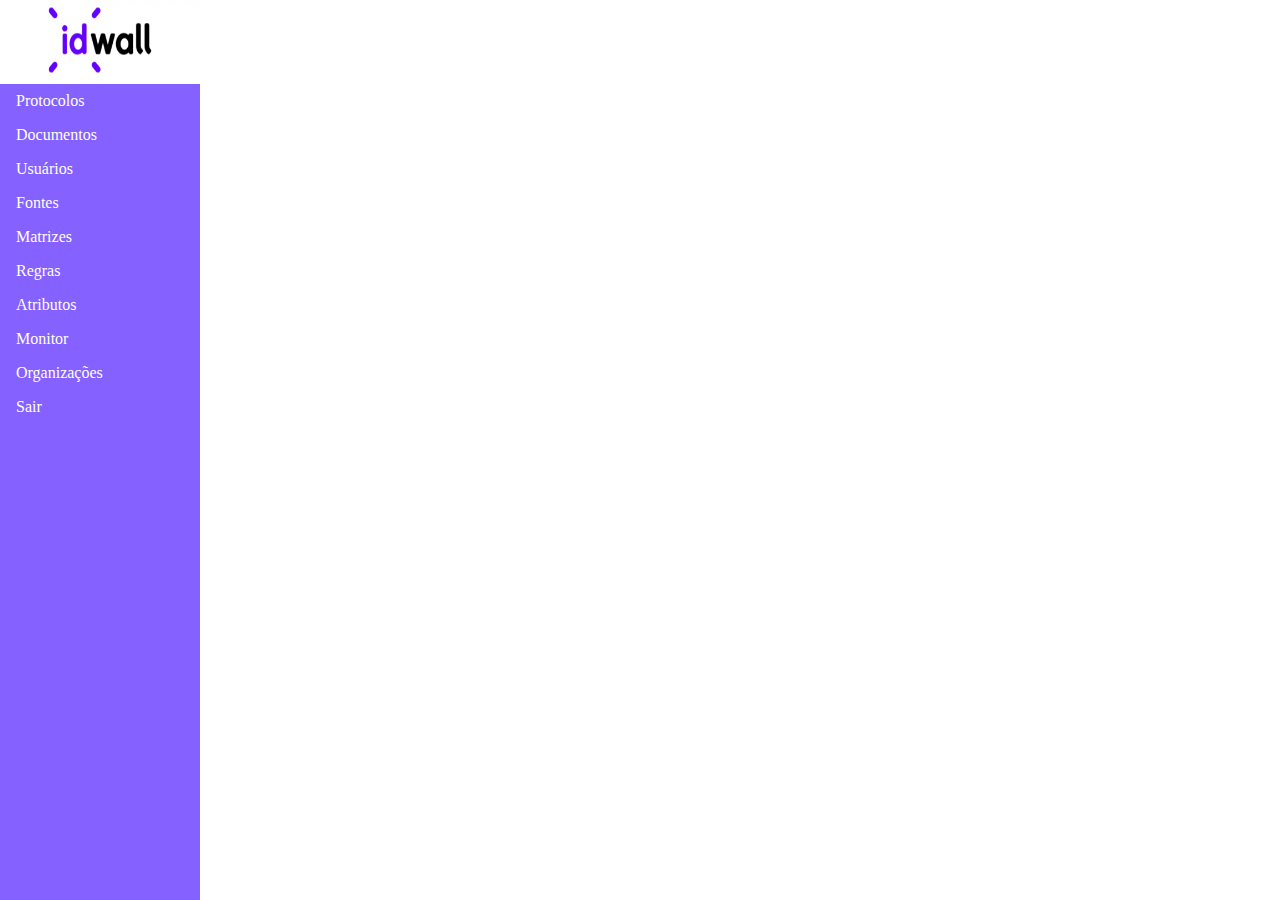
==== index.html @ 2c36be14 "commit inicial para o github" ====
<!doctype html>
<html lang="pt-BR">

<head>
    
    <meta charset="utf-8">
    <meta name="viewport" content="width=device-width, initial-scale=1">

   
    <link href="https://cdn.jsdelivr.net/npm/bootstrap@5.1.3/dist/css/bootstrap.min.css" rel="stylesheet"
        integrity="sha384-1BmE4kWBq78iYhFldvKuhfTAU6auU8tT94WrHftjDbrCEXSU1oBoqyl2QvZ6jIW3" crossorigin="anonymous">

    <link rel="stylesheet" href="./style.css">    

    <title>IdWall</title>
</head>

<body>
    <img class="logo" src="./imagens/idwall-logo-360x115.png" alt="Logo IdWall">
    <div id="list" class="list">
        <ul>
            <li><a href="">Protocolos</a></li>
            <li><a href="">Documentos</a></li>
            <li><a href="">Usuários</a></li>
            <li><a href="">Fontes</a></li>
            <li><a href="">Matrizes</a></li>
            <li><a href="">Regras</a></li>
            <li><a href="">Atributos</a></li>
            <li><a href="">Monitor</a></li>
            <li><a href="">Organizações</a></li>
            <li><a href="">Sair</a></li>
        </ul>
    </div>
    
   
    <script src="https://cdn.jsdelivr.net/npm/bootstrap@5.1.3/dist/js/bootstrap.bundle.min.js"
        integrity="sha384-ka7Sk0Gln4gmtz2MlQnikT1wXgYsOg+OMhuP+IlRH9sENBO0LRn5q+8nbTov4+1p"
        crossorigin="anonymous"></script>

  
</body>

</html>
---- style.css ----
*{
    margin: 0;
    padding: 0;
    box-sizing: border-box;
}

body{
    font-family: 'Inter' 12px;
}

ul {
    list-style-type: none;
    margin: 0;
    padding: 0;
}

ul {
    list-style-type: none;
    margin: 0;
    padding: 0;
    width: 200px;
    background-color: #8561ff;
    height: 100%;
    position: fixed;
    overflow: auto;
}

li a {
    display: block;
    color: #fff;
    padding: 8px 0 8px 16px;
    text-decoration: none;
}

/* Change the link color on hover */
li a:hover {
    background-color: #fff;
    color: #50f;
    transition: .7s;
}

.logo{
    width: 200px;
    height: 80px;
}
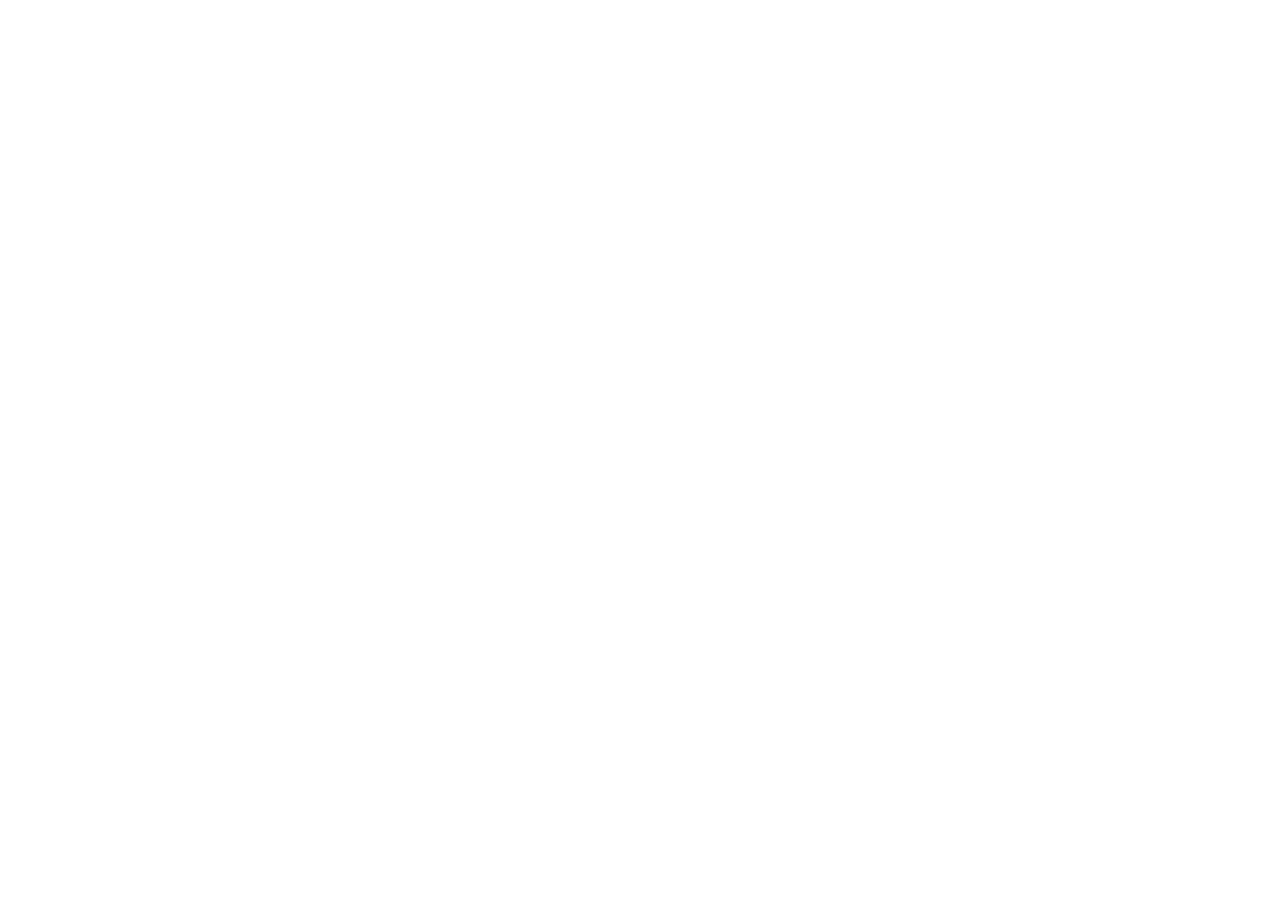
==== commit b818d17d: "firt commit" ====
--- a/index.html
+++ b/index.html
@@ -1,43 +1,10 @@
-<!doctype html>
-<html lang="pt-BR">
-
-<head>
-    
-    <meta charset="utf-8">
-    <meta name="viewport" content="width=device-width, initial-scale=1">
-
-   
-    <link href="https://cdn.jsdelivr.net/npm/bootstrap@5.1.3/dist/css/bootstrap.min.css" rel="stylesheet"
-        integrity="sha384-1BmE4kWBq78iYhFldvKuhfTAU6auU8tT94WrHftjDbrCEXSU1oBoqyl2QvZ6jIW3" crossorigin="anonymous">
-
-    <link rel="stylesheet" href="./style.css">    
-
-    <title>IdWall</title>
-</head>
-
-<body>
-    <img class="logo" src="./imagens/idwall-logo-360x115.png" alt="Logo IdWall">
-    <div id="list" class="list">
-        <ul>
-            <li><a href="">Protocolos</a></li>
-            <li><a href="">Documentos</a></li>
-            <li><a href="">Usuários</a></li>
-            <li><a href="">Fontes</a></li>
-            <li><a href="">Matrizes</a></li>
-            <li><a href="">Regras</a></li>
-            <li><a href="">Atributos</a></li>
-            <li><a href="">Monitor</a></li>
-            <li><a href="">Organizações</a></li>
-            <li><a href="">Sair</a></li>
-        </ul>
-    </div>
-    
-   
-    <script src="https://cdn.jsdelivr.net/npm/bootstrap@5.1.3/dist/js/bootstrap.bundle.min.js"
-        integrity="sha384-ka7Sk0Gln4gmtz2MlQnikT1wXgYsOg+OMhuP+IlRH9sENBO0LRn5q+8nbTov4+1p"
-        crossorigin="anonymous"></script>
-
-  
-</body>
-
-</html>+<!DOCTYPE html>
+<html lang="en">
+  <head>
+    <meta charset="UTF-8" />
+    <meta http-equiv="X-UA-Compatible" content="IE=edge" />
+    <meta name="viewport" content="width=device-width, initial-scale=1.0" />
+    <title>Document</title>
+  </head>
+  <body></body>
+</html>
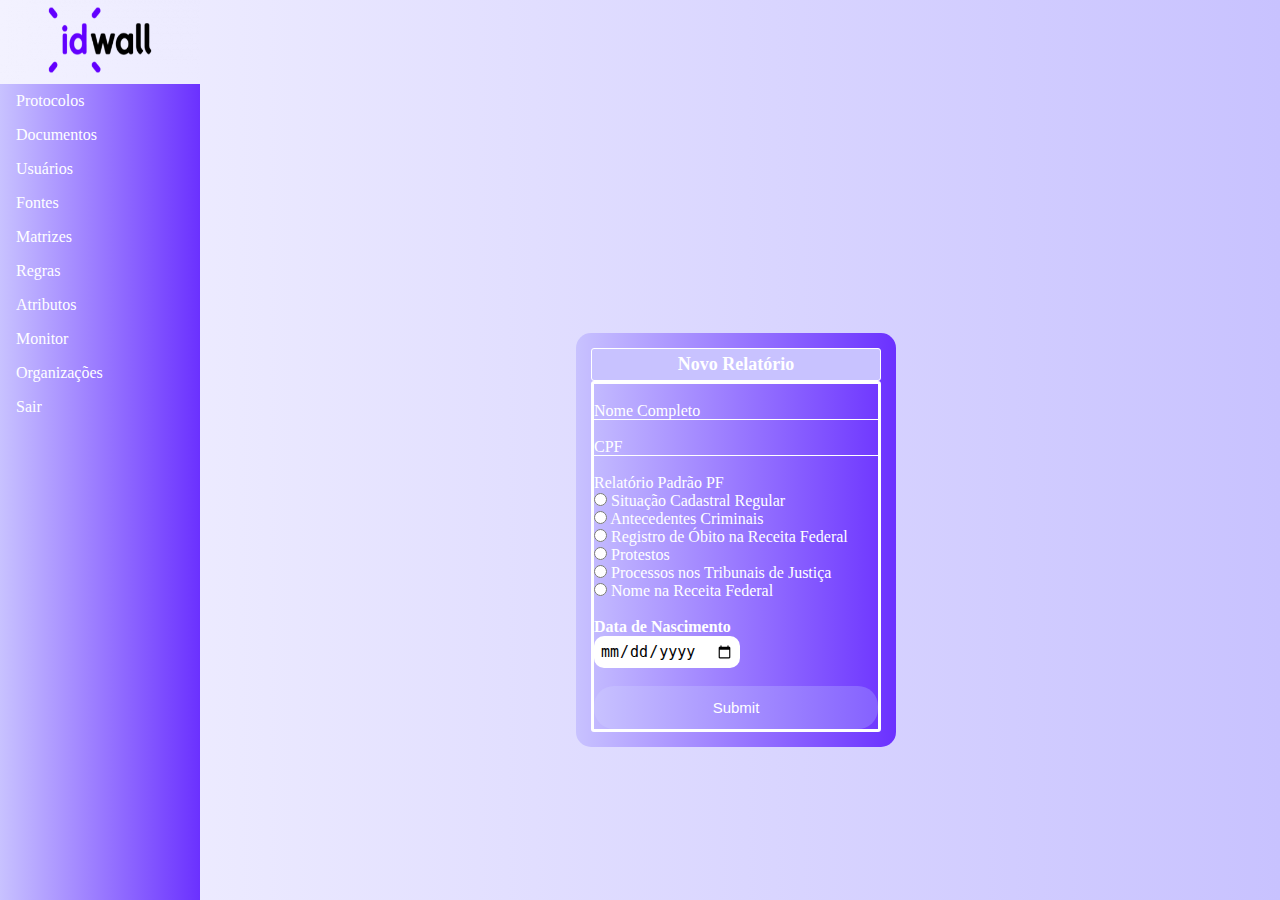
==== commit 93d0eaf8: "inseri o box do formulário na página 3" ====
--- a/index.html
+++ b/index.html
@@ -1,10 +1,87 @@
-<!DOCTYPE html>
-<html lang="en">
-  <head>
-    <meta charset="UTF-8" />
-    <meta http-equiv="X-UA-Compatible" content="IE=edge" />
-    <meta name="viewport" content="width=device-width, initial-scale=1.0" />
-    <title>Document</title>
-  </head>
-  <body></body>
-</html>
+<!doctype html>
+<html lang="pt-BR">
+
+<head>
+    
+    <meta charset="utf-8">
+    <meta name="viewport" content="width=device-width, initial-scale=1">
+
+   
+    <link href="https://cdn.jsdelivr.net/npm/bootstrap@5.1.3/dist/css/bootstrap.min.css" rel="stylesheet"
+        integrity="sha384-1BmE4kWBq78iYhFldvKuhfTAU6auU8tT94WrHftjDbrCEXSU1oBoqyl2QvZ6jIW3" crossorigin="anonymous">
+
+    <link rel="stylesheet" href="./style.css">    
+
+    <title>IdWall</title>
+</head>
+
+<body>
+    <nav class="menu">
+        <img class="logo" src="./imagens/idwall-logo-360x115.png" alt="Logo IdWall">
+            <div id="list" class="list">
+                <ul class="menu">
+                    <li><a href="">Protocolos</a></li>
+                    <li><a href="">Documentos</a></li>
+                    <li><a href="">Usuários</a></li>
+                    <li><a href="">Fontes</a></li>
+                    <li><a href="">Matrizes</a></li>
+                    <li><a href="">Regras</a></li>
+                    <li><a href="">Atributos</a></li>
+                    <li><a href="">Monitor</a></li>
+                    <li><a href="">Organizações</a></li>
+                    <li><a href="">Sair</a></li>
+                </ul>
+            </div>
+    </nav>
+    <div class="box">
+        <form action="">
+            <legend><b>Novo Relatório</b></legend>
+            <fieldset>
+                <br>
+                <div class="inputBox">
+                    <input type="text" name="nome" id="nome" class="inputUser" required>
+                    <label for="nome" class="labelInput">Nome Completo</label>
+                </div>
+                <br>
+                <div class="inputBox">
+                    <input type="number" name="cpf" id="cpf" class="inputUser" required>
+                    <label for="cpf" class="labelInput">CPF</label>
+                </div>
+                <br>
+                <p>Relatório Padrão PF</p>
+                <input type="radio" id="situacao" name="genero" value="situacao" required>
+                <label for="situacao">Situação Cadastral Regular</label>
+                <br>
+                <input type="radio" id="antecedentes" name="genero" value="antecedentes" required>
+                <label for="antecedentes">Antecedentes Criminais</label>
+                <br>
+                <input type="radio" id="registro" name="genero" value="registro" required>
+                <label for="registro">Registro de Óbito na Receita Federal</label>
+                <br>
+                <input type="radio" id="protestos" name="genero" value="protestos" required>
+                <label for="protestos">Protestos</label>
+                <br>
+                <input type="radio" id="processos" name="genero" value="processos" required>
+                <label for="processos">Processos nos Tribunais de Justiça</label>
+                <br>
+                <input type="radio" id="receita" name="genero" value="receita" required>
+                <label for="receita">Nome na Receita Federal</label>
+                <br><br>
+                
+                <label for="data_nascimento"><b>Data de Nascimento</b></label>
+                <input type="date" name="data_nascimento" id="data_nascimento" required>
+                
+                <br><br>
+                <input type="submit" name="submit" id="submit">
+            </fieldset>
+        </form>
+    </div>
+   
+    <script src="https://cdn.jsdelivr.net/npm/bootstrap@5.1.3/dist/js/bootstrap.bundle.min.js"
+        integrity="sha384-ka7Sk0Gln4gmtz2MlQnikT1wXgYsOg+OMhuP+IlRH9sENBO0LRn5q+8nbTov4+1p"
+        crossorigin="anonymous"></script>
+
+  
+</body>
+
+</html>--- a/style.css
+++ b/style.css
@@ -0,0 +1,126 @@
+
+*{
+    margin: 0;
+    padding: 0;
+    box-sizing: border-box;
+}
+
+body{
+    font-family: 'Inter' 12px;
+    background-image: linear-gradient(to right, #f3f2ff, #c8c2ff);
+}
+
+.nav ul {
+    list-style-type: none;
+    margin: 0;
+    padding: 0;
+}
+
+.menu ul {
+    list-style-type: none;
+    margin: 0;
+    padding: 0;
+    width: 200px;
+    background-image: linear-gradient(to right, #c8c2ff, #6b31ff);
+    height: 100%;
+    position: fixed;
+    overflow: auto;
+}
+
+.menu li a {
+    display: block;
+    color: #fff;
+    padding: 8px 0 8px 16px;
+    text-decoration: none;
+}
+
+/* Change the link color on hover */
+.menu li a:hover {
+    background-color: #fff;
+    color: #50f;
+    transition: .7s;
+}
+
+.logo{
+    width: 200px;
+    height: 80px;
+}
+
+.box{
+    position: absolute;
+    top: 60%;
+    left: 50%;
+    transform: translate(-20%, -50%);
+    background-image: linear-gradient(to right, #c8c2ff, #6b31ff);
+    color: white;
+    padding: 15px;
+    border-radius: 15px;
+    width: 25%;
+}
+
+fieldset{
+    border: 3px solid #fff;
+    border-radius: 3px;
+}
+
+legend{
+    border: 1px solid #fff;
+    padding: 5px;
+    text-align: center;
+    background-color: #c8c2ff;
+    border-radius: 3px;
+    font-size: 18px;
+}
+
+.inputBox{
+    position: relative;
+}
+.inputUser{
+    background: none;
+    border: none;
+    border-bottom: 1px solid #fff;
+    outline: none;
+    color: #fff;
+    font-size: 15px;
+    width: 100%;
+    letter-spacing: 2px;
+}
+
+.inputUser:focus ~ .labelInput, 
+.inputUser:valid ~ .labelInput{
+    top: -20px;
+    font-size: 12px;
+    color: #50f;
+
+}
+
+.labelInput{
+    position: absolute;
+    top: 0px;
+    left: 0px;
+    pointer-events: none;
+    transition: .7s;
+}
+
+#data_nascimento{
+    border: none;
+    padding: 6px;
+    border-radius: 10px;
+    outline: none;
+    font-size: 15px;
+}
+
+#submit{
+    background-image: linear-gradient(to right, #c8c2ff, #8561ff);
+    width: 100%;
+    border: none;
+    padding: 13px;
+    color: #fff;
+    font-size: 15px;
+    cursor: pointer;
+    border-radius: 20px;
+}
+
+#submit:hover{
+    background-image: linear-gradient(to right, #f3f2ff, #c8c2ff);
+}
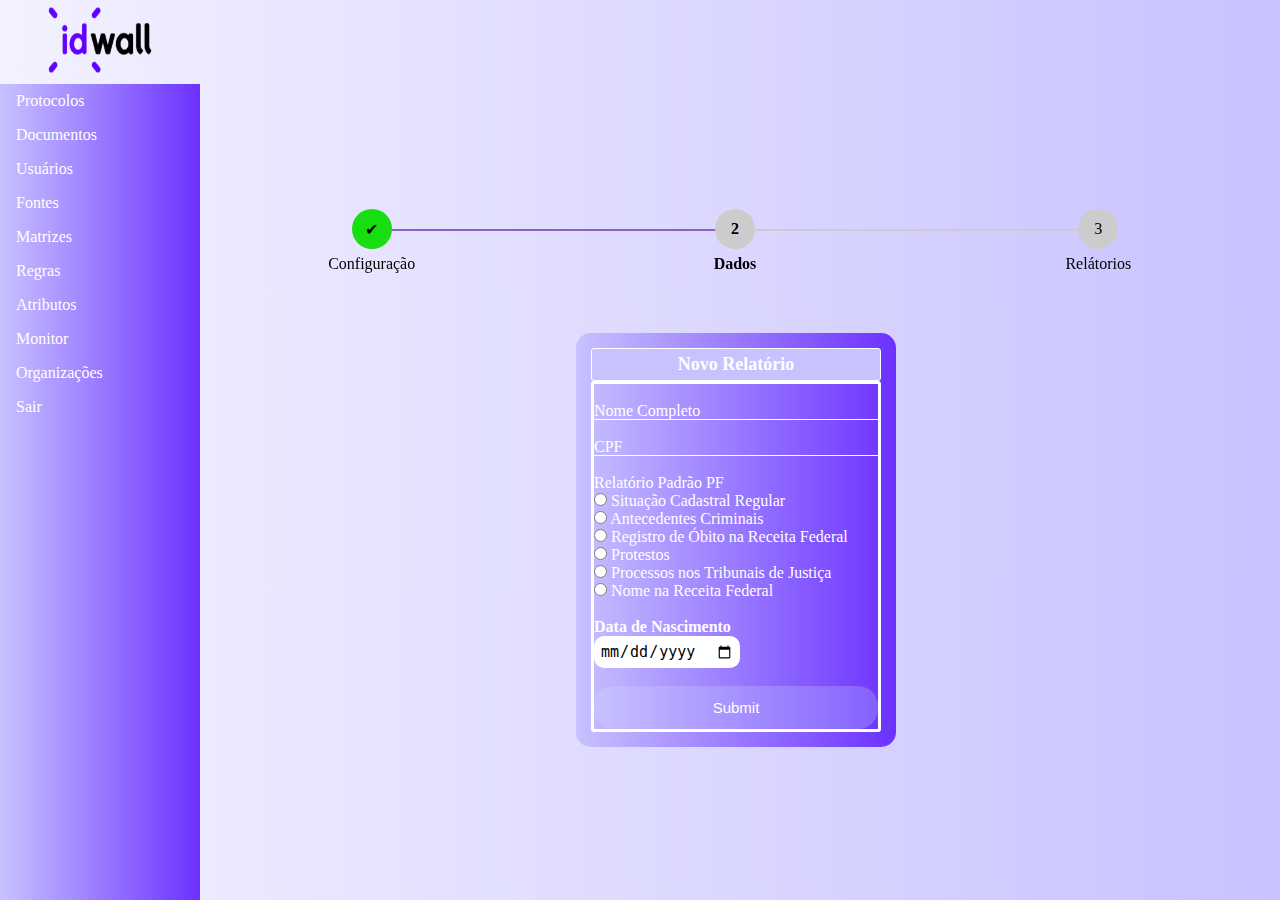
==== commit 873e20e3: "chore: adicionando sytep bar" ====
--- a/index.html
+++ b/index.html
@@ -1,87 +1,167 @@
-<!doctype html>
+<!DOCTYPE html>
 <html lang="pt-BR">
+  <head>
+    <meta charset="utf-8" />
+    <meta name="viewport" content="width=device-width, initial-scale=1" />
 
-<head>
-    
-    <meta charset="utf-8">
-    <meta name="viewport" content="width=device-width, initial-scale=1">
+    <link
+      href="https://cdn.jsdelivr.net/npm/bootstrap@5.1.3/dist/css/bootstrap.min.css"
+      rel="stylesheet"
+      integrity="sha384-1BmE4kWBq78iYhFldvKuhfTAU6auU8tT94WrHftjDbrCEXSU1oBoqyl2QvZ6jIW3"
+      crossorigin="anonymous"
+    />
 
-   
-    <link href="https://cdn.jsdelivr.net/npm/bootstrap@5.1.3/dist/css/bootstrap.min.css" rel="stylesheet"
-        integrity="sha384-1BmE4kWBq78iYhFldvKuhfTAU6auU8tT94WrHftjDbrCEXSU1oBoqyl2QvZ6jIW3" crossorigin="anonymous">
-
-    <link rel="stylesheet" href="./style.css">    
+    <link rel="stylesheet" href="./style.css" />
 
     <title>IdWall</title>
-</head>
+  </head>
 
-<body>
+  <body>
+    <header></header>
+    <main></main>
+    <!-- Menu lateral -->
     <nav class="menu">
-        <img class="logo" src="./imagens/idwall-logo-360x115.png" alt="Logo IdWall">
-            <div id="list" class="list">
-                <ul class="menu">
-                    <li><a href="">Protocolos</a></li>
-                    <li><a href="">Documentos</a></li>
-                    <li><a href="">Usuários</a></li>
-                    <li><a href="">Fontes</a></li>
-                    <li><a href="">Matrizes</a></li>
-                    <li><a href="">Regras</a></li>
-                    <li><a href="">Atributos</a></li>
-                    <li><a href="">Monitor</a></li>
-                    <li><a href="">Organizações</a></li>
-                    <li><a href="">Sair</a></li>
-                </ul>
-            </div>
+      <img
+        class="logo"
+        src="./imagens/idwall-logo-360x115.png"
+        alt="Logo IdWall"
+      />
+      <div id="list" class="list">
+        <ul class="menu">
+          <li><a href="">Protocolos</a></li>
+          <li><a href="">Documentos</a></li>
+          <li><a href="">Usuários</a></li>
+          <li><a href="">Fontes</a></li>
+          <li><a href="">Matrizes</a></li>
+          <li><a href="">Regras</a></li>
+          <li><a href="">Atributos</a></li>
+          <li><a href="">Monitor</a></li>
+          <li><a href="">Organizações</a></li>
+          <li><a href="">Sair</a></li>
+        </ul>
+      </div>
     </nav>
+    <!-- menu lateral/ -->
+    <!-- step bar -->
+    <div class="stepper-wrapper">
+      <div class="stepper-item completed">
+        <div class="step-counter">✔</div>
+        <div class="step-name">Configuração</div>
+      </div>
+      <div class="stepper-item active">
+        <div class="step-counter">2</div>
+        <div class="step-name">Dados</div>
+      </div>
+      <div class="stepper-item">
+        <div class="step-counter">3</div>
+        <div class="step-name">Relátorios</div>
+      </div>
+    </div>
+    <!--  Step bar/ -->
+    <!-- formulário -->
     <div class="box">
-        <form action="">
-            <legend><b>Novo Relatório</b></legend>
-            <fieldset>
-                <br>
-                <div class="inputBox">
-                    <input type="text" name="nome" id="nome" class="inputUser" required>
-                    <label for="nome" class="labelInput">Nome Completo</label>
-                </div>
-                <br>
-                <div class="inputBox">
-                    <input type="number" name="cpf" id="cpf" class="inputUser" required>
-                    <label for="cpf" class="labelInput">CPF</label>
-                </div>
-                <br>
-                <p>Relatório Padrão PF</p>
-                <input type="radio" id="situacao" name="genero" value="situacao" required>
-                <label for="situacao">Situação Cadastral Regular</label>
-                <br>
-                <input type="radio" id="antecedentes" name="genero" value="antecedentes" required>
-                <label for="antecedentes">Antecedentes Criminais</label>
-                <br>
-                <input type="radio" id="registro" name="genero" value="registro" required>
-                <label for="registro">Registro de Óbito na Receita Federal</label>
-                <br>
-                <input type="radio" id="protestos" name="genero" value="protestos" required>
-                <label for="protestos">Protestos</label>
-                <br>
-                <input type="radio" id="processos" name="genero" value="processos" required>
-                <label for="processos">Processos nos Tribunais de Justiça</label>
-                <br>
-                <input type="radio" id="receita" name="genero" value="receita" required>
-                <label for="receita">Nome na Receita Federal</label>
-                <br><br>
-                
-                <label for="data_nascimento"><b>Data de Nascimento</b></label>
-                <input type="date" name="data_nascimento" id="data_nascimento" required>
-                
-                <br><br>
-                <input type="submit" name="submit" id="submit">
-            </fieldset>
-        </form>
+      <form action="">
+        <legend><b>Novo Relatório</b></legend>
+        <fieldset>
+          <br />
+          <div class="inputBox">
+            <input
+              type="text"
+              name="nome"
+              id="nome"
+              class="inputUser"
+              required
+            />
+            <label for="nome" class="labelInput">Nome Completo</label>
+          </div>
+          <br />
+          <div class="inputBox">
+            <input
+              type="number"
+              name="cpf"
+              id="cpf"
+              class="inputUser"
+              required
+            />
+            <label for="cpf" class="labelInput">CPF</label>
+          </div>
+          <br />
+          <p>Relatório Padrão PF</p>
+          <input
+            type="radio"
+            id="situacao"
+            name="genero"
+            value="situacao"
+            required
+          />
+          <label for="situacao">Situação Cadastral Regular</label>
+          <br />
+          <input
+            type="radio"
+            id="antecedentes"
+            name="genero"
+            value="antecedentes"
+            required
+          />
+          <label for="antecedentes">Antecedentes Criminais</label>
+          <br />
+          <input
+            type="radio"
+            id="registro"
+            name="genero"
+            value="registro"
+            required
+          />
+          <label for="registro">Registro de Óbito na Receita Federal</label>
+          <br />
+          <input
+            type="radio"
+            id="protestos"
+            name="genero"
+            value="protestos"
+            required
+          />
+          <label for="protestos">Protestos</label>
+          <br />
+          <input
+            type="radio"
+            id="processos"
+            name="genero"
+            value="processos"
+            required
+          />
+          <label for="processos">Processos nos Tribunais de Justiça</label>
+          <br />
+          <input
+            type="radio"
+            id="receita"
+            name="genero"
+            value="receita"
+            required
+          />
+          <label for="receita">Nome na Receita Federal</label>
+          <br /><br />
+
+          <label for="data_nascimento"><b>Data de Nascimento</b></label>
+          <input
+            type="date"
+            name="data_nascimento"
+            id="data_nascimento"
+            required
+          />
+
+          <br /><br />
+
+          <input type="submit" name="submit" id="submit" />
+        </fieldset>
+      </form>
     </div>
-   
-    <script src="https://cdn.jsdelivr.net/npm/bootstrap@5.1.3/dist/js/bootstrap.bundle.min.js"
-        integrity="sha384-ka7Sk0Gln4gmtz2MlQnikT1wXgYsOg+OMhuP+IlRH9sENBO0LRn5q+8nbTov4+1p"
-        crossorigin="anonymous"></script>
+    <!-- formulário/ -->
 
-  
-</body>
-
-</html>+    <script
+      src="https://cdn.jsdelivr.net/npm/bootstrap@5.1.3/dist/js/bootstrap.bundle.min.js"
+      integrity="sha384-ka7Sk0Gln4gmtz2MlQnikT1wXgYsOg+OMhuP+IlRH9sENBO0LRn5q+8nbTov4+1p"
+      crossorigin="anonymous"
+    ></script>
+  </body>
+</html>
--- a/style.css
+++ b/style.css
@@ -1,126 +1,204 @@
-
-*{
-    margin: 0;
-    padding: 0;
-    box-sizing: border-box;
-}
-
-body{
-    font-family: 'Inter' 12px;
-    background-image: linear-gradient(to right, #f3f2ff, #c8c2ff);
+* {
+  margin: 0;
+  padding: 0;
+  box-sizing: border-box;
+}
+
+body {
+  font-family: "Inter" 12px;
+  margin: 0;
+  padding: 0;
+  background-image: linear-gradient(to right, #f3f2ff, #c8c2ff);
+}
+
+.stepper-wrapper {
+  margin-top: 125px;
+  margin-left: 190px;
+  display: flex;
+  justify-content: space-between;
+  align-items: center;
+  margin-bottom: 20px;
+}
+.stepper-item {
+  position: relative;
+  display: flex;
+  flex-direction: column;
+  align-items: center;
+  flex: 1;
+
+  @media (max-width: 768px) {
+    font-size: 12px;
+  }
+}
+
+.stepper-item::before {
+  position: absolute;
+  content: "";
+  border-bottom: 2px solid #ccc;
+  width: 100%;
+  top: 20px;
+  left: -50%;
+  z-index: 2;
+}
+
+.stepper-item::after {
+  position: absolute;
+  content: "";
+  border-bottom: 2px solid #ccc;
+  width: 100%;
+  top: 20px;
+  left: 50%;
+  z-index: 2;
+}
+
+.stepper-item .step-counter {
+  position: relative;
+  z-index: 5;
+  display: flex;
+  justify-content: center;
+  align-items: center;
+  width: 40px;
+  height: 40px;
+  border-radius: 50%;
+  background: #ccc;
+  margin-bottom: 6px;
+}
+
+.stepper-item.active {
+  font-weight: bold;
+}
+
+.stepper-item.completed .step-counter {
+  background-color: #18dd11;
+}
+
+.stepper-item.completed::after {
+  position: absolute;
+  content: "";
+  border-bottom: 2px solid #8962c7;
+  width: 100%;
+  top: 20px;
+  left: 50%;
+  z-index: 3;
+}
+
+.stepper-item:first-child::before {
+  content: none;
+}
+.stepper-item:last-child::after {
+  content: none;
 }
 
 .nav ul {
-    list-style-type: none;
-    margin: 0;
-    padding: 0;
+  list-style-type: none;
+  margin: 0;
+  padding: 0;
 }
 
 .menu ul {
-    list-style-type: none;
-    margin: 0;
-    padding: 0;
-    width: 200px;
-    background-image: linear-gradient(to right, #c8c2ff, #6b31ff);
-    height: 100%;
-    position: fixed;
-    overflow: auto;
+  list-style-type: none;
+  margin: 0;
+  padding: 0;
+  width: 200px;
+  background-image: linear-gradient(to right, #c8c2ff, #6b31ff);
+  height: 100%;
+  position: fixed;
+  overflow: auto;
 }
 
 .menu li a {
-    display: block;
-    color: #fff;
-    padding: 8px 0 8px 16px;
-    text-decoration: none;
+  display: block;
+  color: #fff;
+  padding: 8px 0 8px 16px;
+  text-decoration: none;
 }
 
 /* Change the link color on hover */
 .menu li a:hover {
-    background-color: #fff;
-    color: #50f;
-    transition: .7s;
-}
-
-.logo{
-    width: 200px;
-    height: 80px;
-}
-
-.box{
-    position: absolute;
-    top: 60%;
-    left: 50%;
-    transform: translate(-20%, -50%);
-    background-image: linear-gradient(to right, #c8c2ff, #6b31ff);
-    color: white;
-    padding: 15px;
-    border-radius: 15px;
-    width: 25%;
-}
-
-fieldset{
-    border: 3px solid #fff;
-    border-radius: 3px;
-}
-
-legend{
-    border: 1px solid #fff;
-    padding: 5px;
-    text-align: center;
-    background-color: #c8c2ff;
-    border-radius: 3px;
-    font-size: 18px;
-}
-
-.inputBox{
-    position: relative;
-}
-.inputUser{
-    background: none;
-    border: none;
-    border-bottom: 1px solid #fff;
-    outline: none;
-    color: #fff;
-    font-size: 15px;
-    width: 100%;
-    letter-spacing: 2px;
-}
-
-.inputUser:focus ~ .labelInput, 
-.inputUser:valid ~ .labelInput{
-    top: -20px;
-    font-size: 12px;
-    color: #50f;
-
-}
-
-.labelInput{
-    position: absolute;
-    top: 0px;
-    left: 0px;
-    pointer-events: none;
-    transition: .7s;
-}
-
-#data_nascimento{
-    border: none;
-    padding: 6px;
-    border-radius: 10px;
-    outline: none;
-    font-size: 15px;
-}
-
-#submit{
-    background-image: linear-gradient(to right, #c8c2ff, #8561ff);
-    width: 100%;
-    border: none;
-    padding: 13px;
-    color: #fff;
-    font-size: 15px;
-    cursor: pointer;
-    border-radius: 20px;
-}
-
-#submit:hover{
-    background-image: linear-gradient(to right, #f3f2ff, #c8c2ff);
-}
+  background-color: #fff;
+  color: #50f;
+  transition: 0.7s;
+}
+
+.logo {
+  width: 200px;
+  height: 80px;
+}
+
+.box {
+  position: absolute;
+  top: 60%;
+  left: 50%;
+  transform: translate(-20%, -50%);
+  background-image: linear-gradient(to right, #c8c2ff, #6b31ff);
+  color: white;
+  padding: 15px;
+  border-radius: 15px;
+  width: 25%;
+}
+
+fieldset {
+  border: 3px solid #fff;
+  border-radius: 3px;
+}
+
+legend {
+  border: 1px solid #fff;
+  padding: 5px;
+  text-align: center;
+  background-color: #c8c2ff;
+  border-radius: 3px;
+  font-size: 18px;
+}
+
+.inputBox {
+  position: relative;
+}
+.inputUser {
+  background: none;
+  border: none;
+  border-bottom: 1px solid #fff;
+  outline: none;
+  color: #fff;
+  font-size: 15px;
+  width: 100%;
+  letter-spacing: 2px;
+}
+
+.inputUser:focus ~ .labelInput,
+.inputUser:valid ~ .labelInput {
+  top: -20px;
+  font-size: 12px;
+  color: #50f;
+}
+
+.labelInput {
+  position: absolute;
+  top: 0px;
+  left: 0px;
+  pointer-events: none;
+  transition: 0.7s;
+}
+
+#data_nascimento {
+  border: none;
+  padding: 6px;
+  border-radius: 10px;
+  outline: none;
+  font-size: 15px;
+}
+
+#submit {
+  background-image: linear-gradient(to right, #c8c2ff, #8561ff);
+  width: 100%;
+  border: none;
+  padding: 13px;
+  color: #fff;
+  font-size: 15px;
+  cursor: pointer;
+  border-radius: 20px;
+}
+
+#submit:hover {
+  background-image: linear-gradient(to right, #f3f2ff, #c8c2ff);
+}
